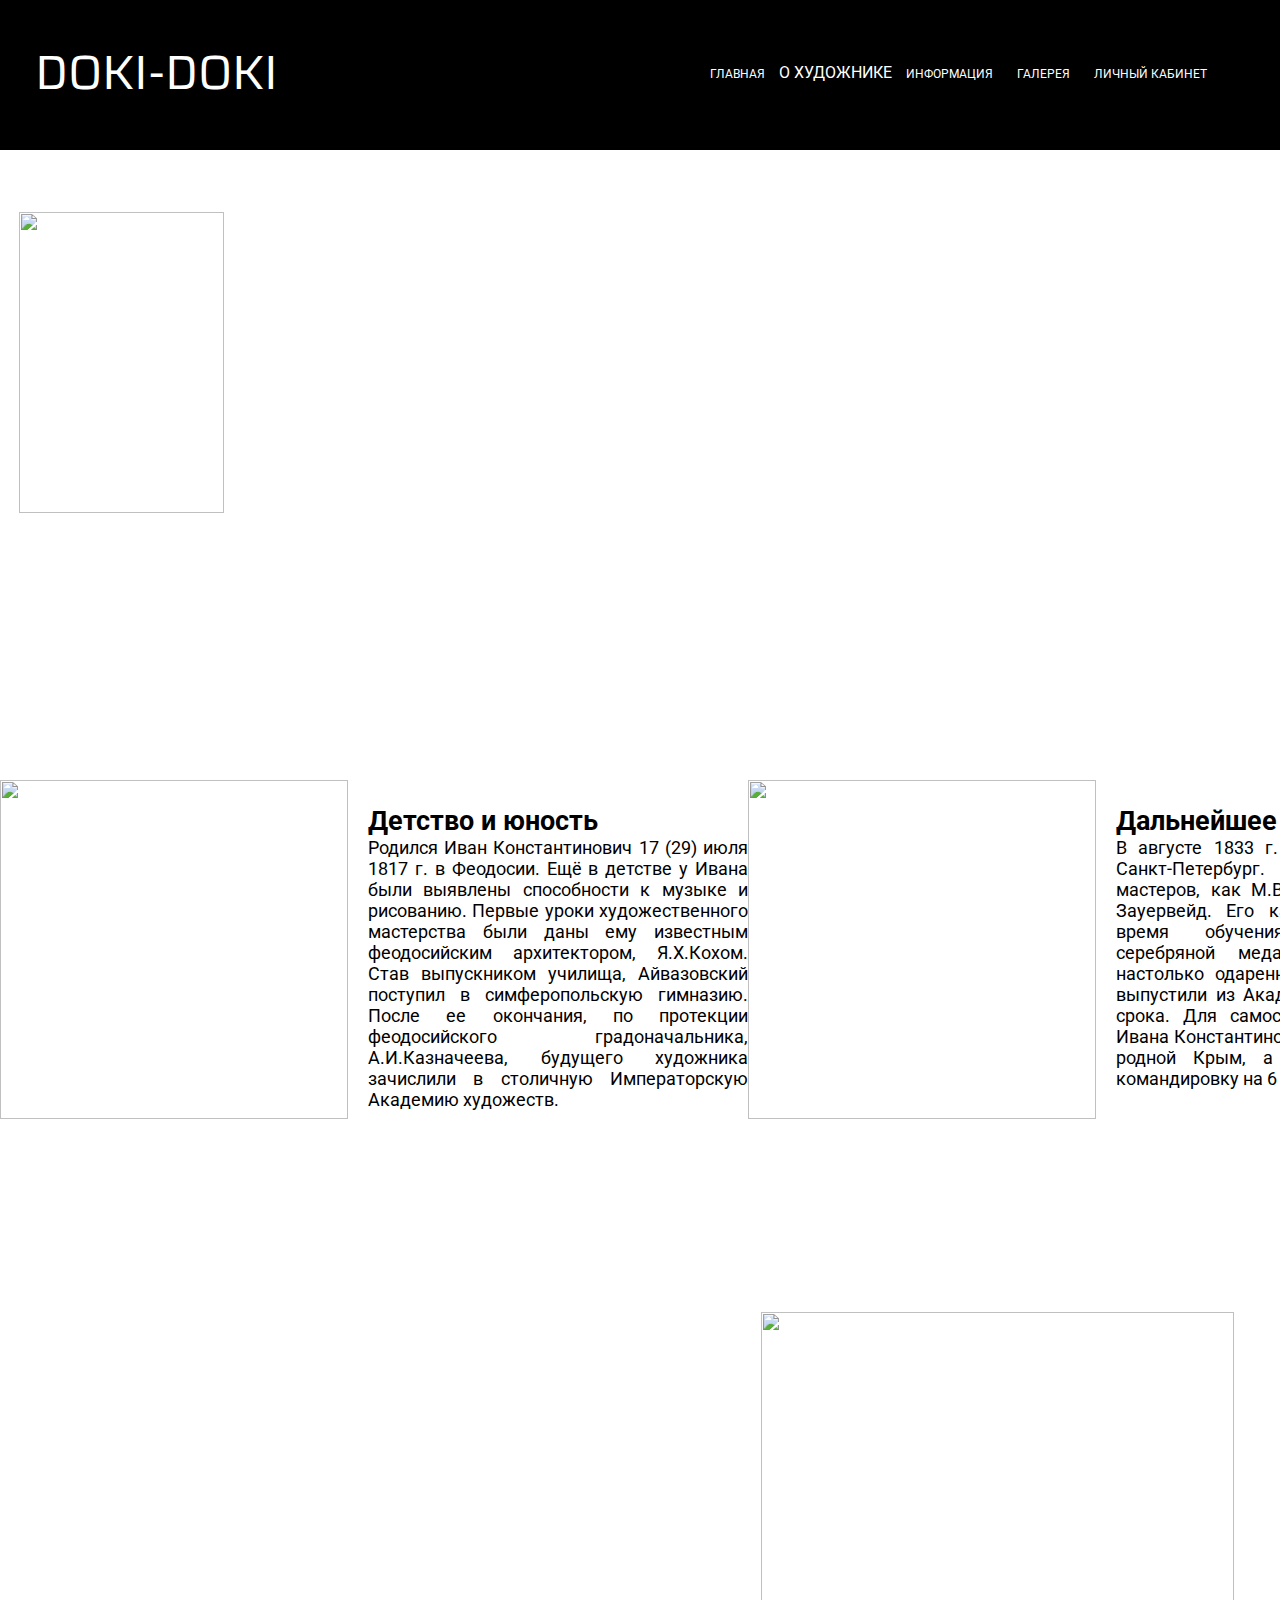
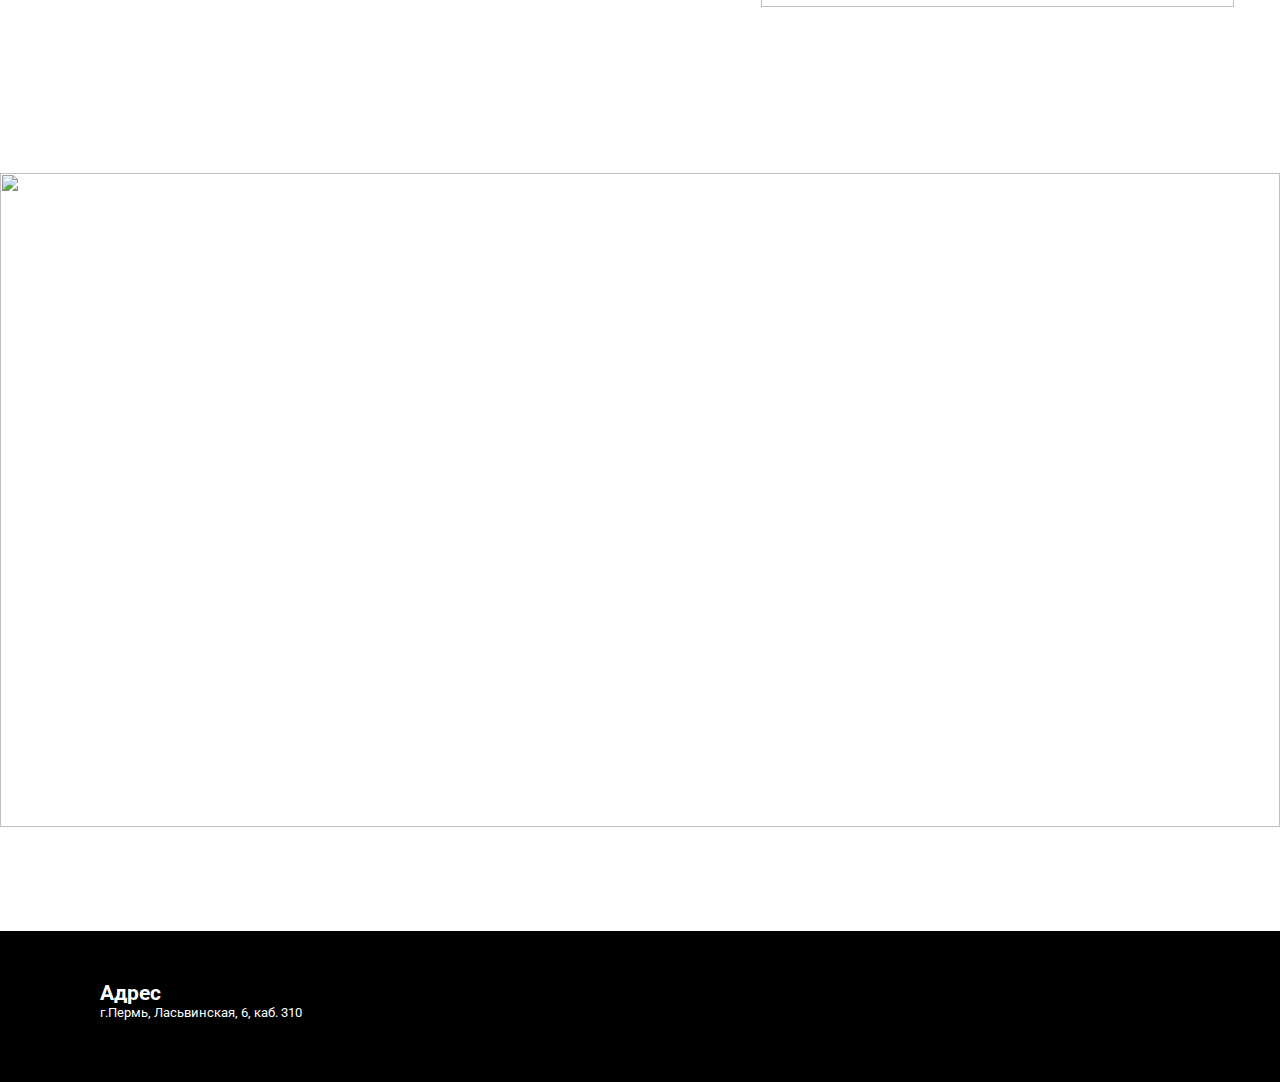
==== Page2.html @ 5ca593eb "Add files via upload" ====
<!DOCTYPE html>
<html>
<head>
	<meta charset="utf-8">
	<link rel="stylesheet" type="text/css" href="Style/Style2.css">
	<meta name = "viewport" content="width-device-width", initial-scale=1.0>
	<link href="https://fonts.googleapis.com/css2?family=Roboto:wght@500&display=swap" rel="stylesheet">
	<link href="https://fonts.googleapis.com/css2?family=Roboto:wght@500&family=Saira&display=swap" rel="stylesheet">
	
	<title></title>
</head>
<body>
	<header class="head1">
		<section class="header1">
		<h1 class="logo">DOKI-DOKI</h1>
		<ul class="list">
                        <li class="item">
                            <a href="index.html" class="item-link">ГЛАВНАЯ</a></li>
                        <li class="item">
                            О ХУДОЖНИКЕ
                        <li class="item">
                            <a href="Page3.html" class="item-link">ИНФОРМАЦИЯ</a></li>
                        <li class="item">
                            <a href="Page4.html" class="item-link">ГАЛЕРЕЯ</a></li>
                        <li class="item">
                            <a href="Page5.html" class="item-link">ЛИЧНЫЙ КАБИНЕТ</a></li>
        </ul>
        </section>
        <section class="section1">
		 <img src="img/1page/art1.JPG" class="headimg">
		 <section class="sectionHead">
		 	<h2>Иван Константинович Айвазовский</h2>
		 	– великий русский художник армянского происхождения. Он был меценатом, а также почетным членом римской, парижской и амтердамской Академий художеств.
		 </section>
	</section>
	</header>

	<article class="article1">
		<section class="sech2">
			
			
		</section>
		<section class="geogr">
			
			<section class="geogr1">
			<img src="https://sun9-73.userapi.com/mM6OvXrKHV4YfzIHppmEl2QpcLRSqinHg0-wYg/CEd_M8fiOVE.jpg">
			<section>
				<h2>Детство и юность</h2>
				Родился Иван Константинович 17 (29) июля 1817 г. в Феодосии. Ещё в детстве у Ивана были выявлены способности к музыке и рисованию. Первые уроки художественного мастерства были даны ему известным феодосийским архитектором, Я.Х.Кохом.
                Став выпускником училища, Айвазовский поступил в симферопольскую гимназию. После ее окончания, по протекции феодосийского градоначальника, А.И.Казначеева, будущего художника зачислили в столичную Императорскую Академию художеств.
			</section>
			</section>
			
			<section class="geogr2">
			<img src="https://sun9-49.userapi.com/f4yBhEZmCV_yXFqpogkzgsLYdZSSIlX6ZkYqzA/DDaRqgmwKXM.jpg">
			<section>
				<h2>Дальнейшее обучение</h2>
				В августе 1833 г. Айвазовский прибыл в Санкт-Петербург. Он учился у таких мастеров, как М.Воробьев, Ф.Таннер, А.И. Зауервейд. Его картины, написанные во время обучения, были удостоены серебряной медали. Айвазовский был настолько одаренным студентом, что его выпустили из Академии на 2 года раньше срока. Для самостоятельного творчества Ивана Константиновича отправили сперва в родной Крым, а потом в заграничную командировку на 6 лет.
			</section>
			</section>
		</section>
	</article>
	<article class="article2">
		<section class="krymsec">
		<section class="krym">
			<h2>КРЫМСКО-ЕВРОПЕЙСКИЙ ПЕРИОД</h2>
			Весной 1838 г. Айвазовский уехал в Крым. Там он создавал морские пейзажи, занимался батальной живописью. В Крыму он пробыл 2 года. Затем вместе с В.Штернбергом, своим товарищем по пейзажному классу, художник отправился в Рим. По дороге они посетили Флоренцию и Венецию, где состоялось знакомство Айвазовского с Н.Гоголем.
		</section>
		<img src="https://sun9-3.userapi.com/Ik-f5omys1KkLJs5vcrQgejyLQcHaWkEMqLemA/r-F-qrDyIEA.jpg">
		</section>
	</article>
	<article class="article3">
		<img src="https://sun9-67.userapi.com/c857436/v857436529/1814a8/rqo9fdq7sxc.jpg">
	</article>
	<footer class="Footer">
		<section class="footerinfo">
		<h2 class="footerh2">Адрес</h2>
		г.Пермь, Ласьвинская, 6, каб. 310
		</section>
	</footer>
</body>
</html>
---- Style/Style2.css ----
* {
	margin: 0px auto 0px auto;
}
body{
	margin: 0;
}
.header1{
	color: white;
	width: 100%;
	height: 150px;
	max-width: 1920px;
	margin:auto;
	display: flex;
	justify-content: space-between;
	background: black;
}
.section1{
	width: 100%;
	height: 500px;
	display: flex;
	margin:auto;
	background-image: url("https://sun9-12.userapi.com/tVUzrMEBWy0BLxK5q2ttrjSnwngaYkHG0_L6EQ/Jt8tGMuy19U.jpg");
    background-attachment: fixed;
    background-position: center;
    background-repeat: no-repeat;
    background-size: cover;
    max-width: 1920px;
    font-size: 20px;
	
}
.headimg{
	padding-bottom: 124px;
	padding-top: 62px;
 	max-width: 700px;
 	max-height: 376px;
 	height: 80%;
 	width:40%;
 	margin-right: 0;
}
.section1>.sectionHead{
	padding-top: 180px;
	max-width: 659px;
	color: white;
	font-size: 26px;
	margin-left: 71px;
}
.sectionHead>h2{
	font-family: Roboto;
	font-style: normal;
	font-size: 48px;
}
.item{
	display: inline;
	flex-direction: row;
	align-items: flex-start;
}
.item-link{
	color:white;
	text-decoration: none;
	margin-left: 10px;
	margin-right:10px;
	font-size: 12px;
	line-height: 14px;

}
.list{
	padding: 63px;
	margin: 0;
	font-family: Roboto;
	font-style: normal;
	font-weight: normal;
	font-size: 16px;
}
.logo{
	padding-left: 361px;
	padding: 35px;
	margin:0;
	font-family: Saira;
	font-style: normal;
	font-weight: normal;
	font-size: 48px;
	color: #FFFFFF;
}
.article1{
	max-width: 1920px;
	width: 100%;
	height: 600px;
	background: #FFFFFF;
}
.article2
{
	width: 100%;
	height: 419px;
	max-width: 1920px;
	margin:auto;
	background-image: url("https://sun9-12.userapi.com/tVUzrMEBWy0BLxK5q2ttrjSnwngaYkHG0_L6EQ/Jt8tGMuy19U.jpg");
    background-attachment: fixed;
    background-position: center;
    background-repeat: no-repeat;
    background-size: cover;
    max-width: 1920px;
}
.article3{
	max-width: 1920px;
	width: 100%;
	height: 862px;
	background: #FFFFFF;
	display: flex;
}
.footerinfo{
	text-align: left; 
	margin: auto; 
	padding-left: 100px;
	padding-top: 50px;
	font-family: Roboto;
	font-style: normal;
	font-weight: normal;
	font-size: 13px;
	color: #FFFFFF;
}
.footerh2{
	font-family: Roboto;
	font-style: normal;
	font-size: 21px;
	color: #FFFFFF;
}
.Footer{
	width: 100%;
	height: 151px;
	background:  black;
	max-width: 1920px;
	margin:auto;
	justify-content: space-between;
}
.sech2{
	display: flex;
	padding-top: 100px;
	font-family: Roboto;
	font-style: normal;
	font-size: 24px;
}
.geogr{
	display: flex;
}
.geogr1{
	display: flex;
	padding-top: 30px;
}
.geogr1>img{
	width: 348px;
	height: 339px;
}
.geogr2{
	display: flex;
	padding-top: 30px;
}
.geogr2>img{
	width: 348px;
	height: 339px;
}
.geogr1>section{
	padding-left: 20px;
	padding-top: 25px;
	padding-bottom: 90px;
	width: 380px;
	height: 297px;
	font-family: Roboto;
	font-style: normal;
	font-weight: normal;
	text-align:justify;
	font-size: 18px;
}
.geogr2>section{
	padding-left: 20px;
	padding-top: 25px;
	padding-bottom: 90px;
	width: 380px;
	height: 297px;
	font-family: Roboto;
	font-style: normal;
	font-weight: normal;
	text-align:justify;
	font-size: 18px;
}
.krymsec{
	display: flex;
}
.krymsec>img{
	padding-top: 62px;
	padding-bottom: 62px;
	width: 473px;
	height: 295px;
	margin-left: 0;
	justify-content: center;
}
.krym{
	padding-top: 91px;
	padding-bottom: 91px;
	width: 568px;
	height: 237px
	margin:0;
	margin-right: 146px;
	text-align:justify;
	font-family: Roboto;
	font-style: normal;
	font-weight: bold;
	font-size: 20px;
	color: #FFFFFF;
}
.krym>h2{
	font-family: Roboto;
	font-style: normal;
	font-size: 32px;
	padding-bottom: 20px;
}
.article3>img{
	padding-top: 104px;
	padding-bottom: 104px;
	width: 1280px;
	height: 654px;
}
 @media (max-width: 1100px) {
.footerinfo{
	padding-left: 100px;
	text-align: left; 
	margin: auto; 
	padding-top: 50px;
	font-size: 13px;
	color: #FFFFFF;
}
	.logo{
	width: 126px;
	padding-right: 0px;
	padding-top: 5px;
	margin:0;
	font-size: 48px;
	color: #FFFFFF;
}
.list{
	padding: 63px;
	padding-right: 35px;
	padding-left: 5px;
	margin: 0;
	font-size: 16px;
	}

.headimg{
	padding-bottom: 124px;
	padding-left: 20px;
	padding-top: 150px;
 	max-width: 346px;
 	max-height: 171px;
 	margin-right: 0;
}
.section1>.sectionHead{
	padding-top: 180px;
	max-width: 659px;
	color: white;
	font-size: 15px;
	margin-left: 51px;
}
.information{
	text-align: center;
	padding-top: 87px;
	padding-bottom: 87px;
	padding-left: 10px;
	padding-right: 10px;
	max-width: 990px;
	font-size: 16px;
}
.sectionplan{
	font-size: 16px;
	padding-left:10px; 
	padding-right:10px;
	padding-top: 60px;
	color: #FFFFFF;
}
.sectionHead>h2{
	font-size: 35px;
}
.sech2{
	flex-direction: column;
	padding-top: 100px;
	font-size: 24px;
}
.geogr{
	flex-direction: column;

}
.geogr1>section{
	padding-left: 50px;
	width: 280px;
	height: 197px;
	font-size: 14px;
}
.geogr2>section{
	padding-left: 50px;
	width: 280px;
	height: 197px;
	font-size: 14px;
}
.geogr1>img{
	width: 298px;
	height: 289px;
}
.geogr2>img{
	width: 298px;
	height: 289px;
}
.article1{
	max-width: 1920px;
	width: 100%;
	height: 770px;
	background: #FFFFFF;
}
.geogr1{
	display: flex;
	padding-top: 0px;
}
.geogr2{
	display: flex;
	padding-top: 0px;
}
.krymsec>img{
	padding-top: 120px;
	padding-bottom: 62px;
	width: 373px;
	height: 195px;
}
.krym{
	margin-right: 10px;
	padding-top: 140px;
	padding-bottom: 91px;
	width: 368px;
	height: 137px;
	font-size: 14px;
	color: #FFFFFF;
}
.krym>h2{
	font-size: 16px;
	padding-bottom: 20px;
}
.article3>img{
	padding-top: 104px;
	padding-bottom: 104px;
	width: 709px;
	height: 362px;
}
.article3{
	height: 560px;
}
}
@media (max-width: 767px) {
	.footerinfo{
	padding-left: 100px;
	text-align: left; 
	margin: auto; 
	padding-top: 50px;
	font-size: 13px;
	color: #FFFFFF;
}
.Footer{
	width: 100%;
	height: 151px;
	background:  black;
	max-width: 767px;
	margin:auto;
	justify-content: space-between;
}
.header1{
	color: white;
	width: 100%;
	height: 157px;
	max-width: 767px;
	margin:auto;
	display: flex;
	justify-content: space-between;
	background: black;
	
	}
.section1{
	width: 100%;
	height: 525px;
    max-width: 1920px;
    font-size: 20px;
	
}
.item{
	display: inline;
	flex-direction: row;
	align-items: flex-start;
}
.item-link{
	color:white;
	text-decoration: none;
	margin-left: 10px;
	margin-right:10px;
	font-size: 8px;
	line-height: 14px;

}
.list{
	padding: 63px;
	padding-right: 35px;
	padding-left: 0px;
	margin: 0;
	font-size: 16px;
}
.logo{
	width: 126px;
	padding-left: 0px;
	padding: 5px;
	margin:0;
	font-size: 48px;
	color: #FFFFFF;
}
.headimg{
	padding-bottom: 124px;
	padding-left: 7px;
	padding-top: 192px;
 	max-width: 346px;
 	max-height: 171px;
 	margin-right: 0;
}
.sech2{
	 flex-direction: column;
	padding-top: 100px;
	font-size: 24px;
}
.geogr1>section{
	padding-top: 40px;
	padding-left: 50px;
	padding-bottom: 90px;
	width: 280px;
	height: 197px;
	font-size: 12px;
}
.geogr2>section{
	padding-top: 40px;
	padding-left: 50px;
	padding-bottom: 90px;
	width: 280px;
	height: 197px;
	font-size: 12px;
}
.geogr1>img{
	width: 248px;
	height: 239px;
}
.geogr2>img{
	width: 248px;
	height: 239px;
}
.krymsec>img{
	padding-top: 120px;
	padding-bottom: 62px;
	width: 282px;
	height: 176px;
}
.krym{
	margin-right: 10px;
	padding-top: 120px;
	padding-bottom: 91px;
	width: 330px;
	height: 137px;
	font-size: 14px;
	color: #FFFFFF;
}
.krym>h2{
	font-size: 16px;
	padding-bottom: 20px;
}
.article3>img{
	padding-top: 104px;
	padding-bottom: 104px;
	width: 609px;
	height: 262px;
}
.article3{
	height: 470px;
}
}
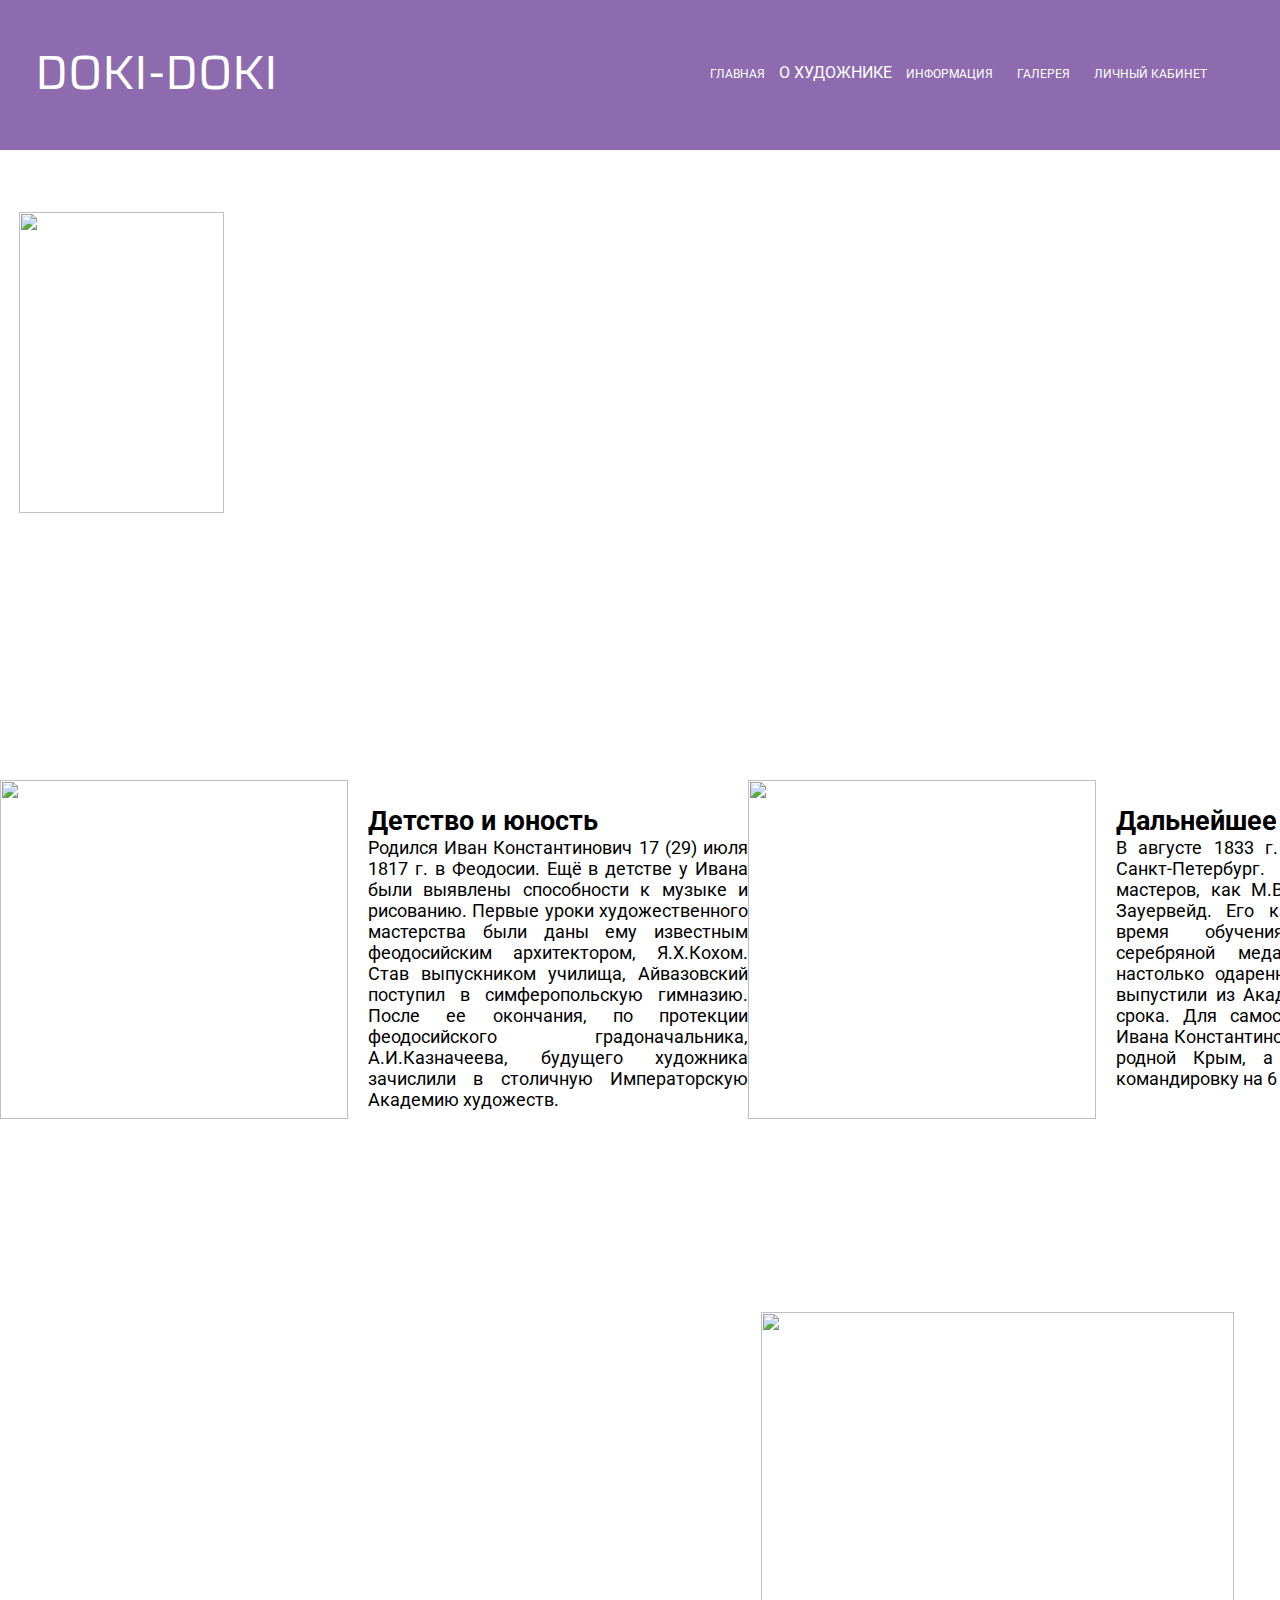
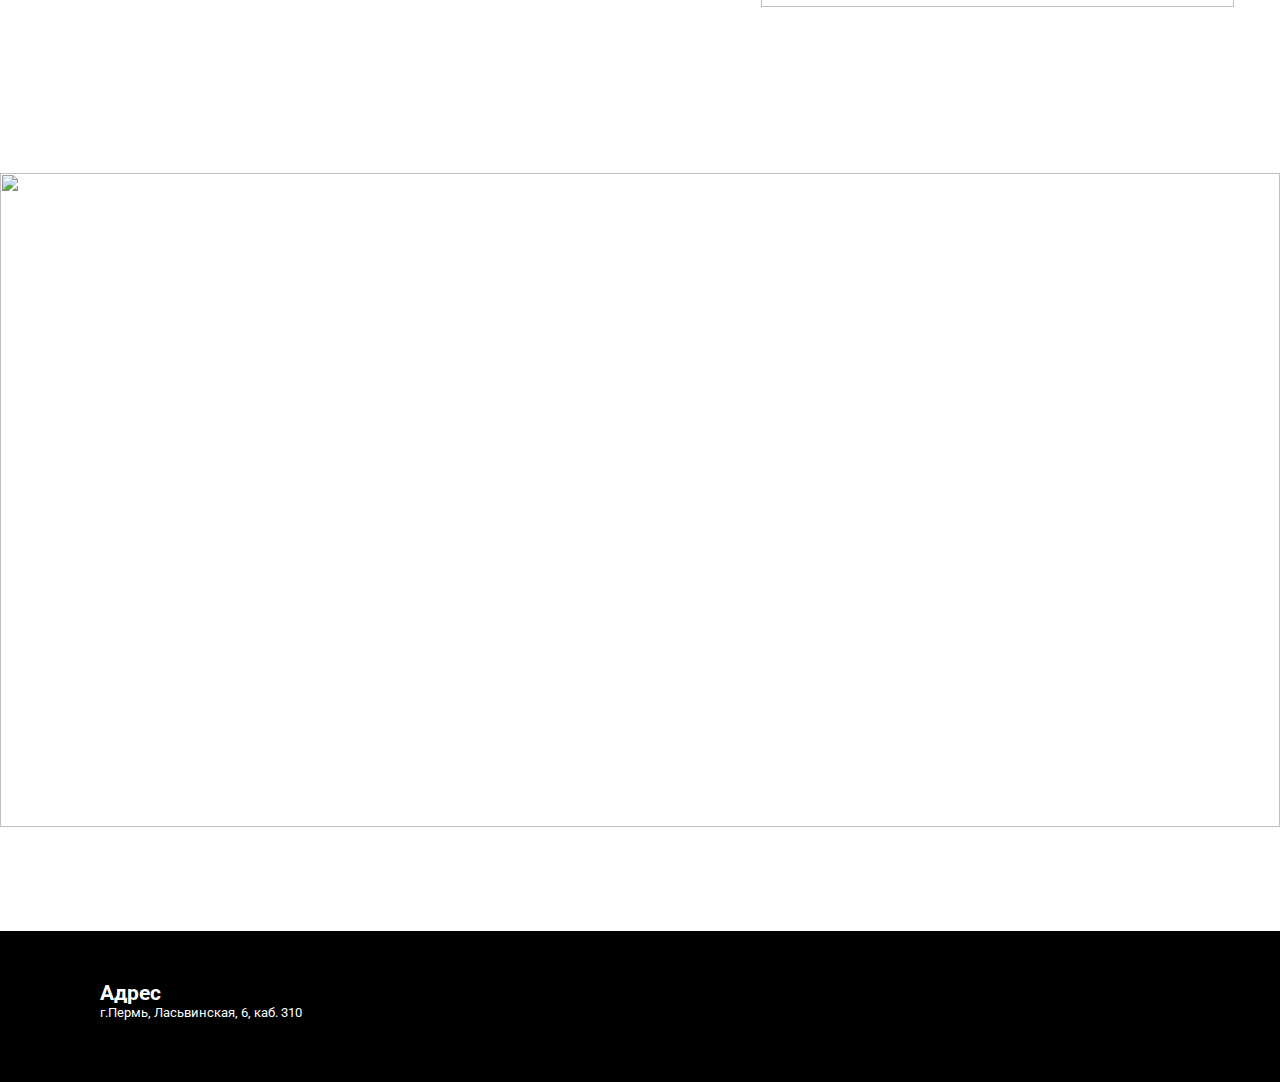
==== commit e12cb718: "Add files via upload" ====
--- a/Page2.html
+++ b/Page2.html
@@ -27,7 +27,7 @@
         </ul>
         </section>
         <section class="section1">
-		 <img src="img/1page/art1.JPG" class="headimg">
+		 <img src="img/2page/1.PNG" class="headimg">
 		 <section class="sectionHead">
 		 	<h2>Иван Константинович Айвазовский</h2>
 		 	– великий русский художник армянского происхождения. Он был меценатом, а также почетным членом римской, парижской и амтердамской Академий художеств.
@@ -43,7 +43,7 @@
 		<section class="geogr">
 			
 			<section class="geogr1">
-			<img src="https://sun9-73.userapi.com/mM6OvXrKHV4YfzIHppmEl2QpcLRSqinHg0-wYg/CEd_M8fiOVE.jpg">
+			<img src="img/2page/2.PNG">
 			<section>
 				<h2>Детство и юность</h2>
 				Родился Иван Константинович 17 (29) июля 1817 г. в Феодосии. Ещё в детстве у Ивана были выявлены способности к музыке и рисованию. Первые уроки художественного мастерства были даны ему известным феодосийским архитектором, Я.Х.Кохом.
@@ -52,7 +52,7 @@
 			</section>
 			
 			<section class="geogr2">
-			<img src="https://sun9-49.userapi.com/f4yBhEZmCV_yXFqpogkzgsLYdZSSIlX6ZkYqzA/DDaRqgmwKXM.jpg">
+			<img src="img/2page/3.PNG">
 			<section>
 				<h2>Дальнейшее обучение</h2>
 				В августе 1833 г. Айвазовский прибыл в Санкт-Петербург. Он учился у таких мастеров, как М.Воробьев, Ф.Таннер, А.И. Зауервейд. Его картины, написанные во время обучения, были удостоены серебряной медали. Айвазовский был настолько одаренным студентом, что его выпустили из Академии на 2 года раньше срока. Для самостоятельного творчества Ивана Константиновича отправили сперва в родной Крым, а потом в заграничную командировку на 6 лет.
@@ -66,11 +66,11 @@
 			<h2>КРЫМСКО-ЕВРОПЕЙСКИЙ ПЕРИОД</h2>
 			Весной 1838 г. Айвазовский уехал в Крым. Там он создавал морские пейзажи, занимался батальной живописью. В Крыму он пробыл 2 года. Затем вместе с В.Штернбергом, своим товарищем по пейзажному классу, художник отправился в Рим. По дороге они посетили Флоренцию и Венецию, где состоялось знакомство Айвазовского с Н.Гоголем.
 		</section>
-		<img src="https://sun9-3.userapi.com/Ik-f5omys1KkLJs5vcrQgejyLQcHaWkEMqLemA/r-F-qrDyIEA.jpg">
+		<img src="img/2page/4.PNG">
 		</section>
 	</article>
 	<article class="article3">
-		<img src="https://sun9-67.userapi.com/c857436/v857436529/1814a8/rqo9fdq7sxc.jpg">
+		<img src="img/2page/5.PNG">
 	</article>
 	<footer class="Footer">
 		<section class="footerinfo">
--- a/Style/Style2.css
+++ b/Style/Style2.css
@@ -12,7 +12,7 @@
 	margin:auto;
 	display: flex;
 	justify-content: space-between;
-	background: black;
+	background: #8D6BAE;
 }
 .section1{
 	width: 100%;
@@ -220,12 +220,15 @@
 	height: 654px;
 }
  @media (max-width: 1100px) {
+.article2{
+	height: 629px;
+}
 .footerinfo{
 	padding-left: 100px;
 	text-align: left; 
 	margin: auto; 
 	padding-top: 50px;
-	font-size: 13px;
+	font-size: 24px;
 	color: #FFFFFF;
 }
 	.logo{
@@ -247,7 +250,7 @@
 .headimg{
 	padding-bottom: 124px;
 	padding-left: 20px;
-	padding-top: 150px;
+	padding-top: 180px;
  	max-width: 346px;
  	max-height: 171px;
  	margin-right: 0;
@@ -256,8 +259,10 @@
 	padding-top: 180px;
 	max-width: 659px;
 	color: white;
-	font-size: 15px;
+	font-size: 28px;
 	margin-left: 51px;
+	font-style: bold;
+	font-weight: bold;
 }
 .information{
 	text-align: center;
@@ -289,28 +294,35 @@
 }
 .geogr1>section{
 	padding-left: 50px;
-	width: 280px;
+	width: 600px;
 	height: 197px;
-	font-size: 14px;
+	font-size: 28px;
+	padding-bottom: 30px;
+	font-weight: bold;
 }
 .geogr2>section{
 	padding-left: 50px;
-	width: 280px;
+	width: 600px;
 	height: 197px;
-	font-size: 14px;
+	font-size: 28px;
+	font-weight: bold;
 }
 .geogr1>img{
+	padding-top: 140px;
 	width: 298px;
 	height: 289px;
+	margin-bottom: 150px;
 }
 .geogr2>img{
+	padding-top: 120px;
 	width: 298px;
 	height: 289px;
+
 }
 .article1{
 	max-width: 1920px;
 	width: 100%;
-	height: 770px;
+	height: 1260px;
 	background: #FFFFFF;
 }
 .geogr1{
@@ -322,7 +334,7 @@
 	padding-top: 0px;
 }
 .krymsec>img{
-	padding-top: 120px;
+	padding-top: 230px;
 	padding-bottom: 62px;
 	width: 373px;
 	height: 195px;
@@ -331,13 +343,13 @@
 	margin-right: 10px;
 	padding-top: 140px;
 	padding-bottom: 91px;
-	width: 368px;
+	width: 558px;
 	height: 137px;
-	font-size: 14px;
+	font-size: 28px;
 	color: #FFFFFF;
 }
 .krym>h2{
-	font-size: 16px;
+	font-size: 28px;
 	padding-bottom: 20px;
 }
 .article3>img{
@@ -433,7 +445,6 @@
 	padding-bottom: 90px;
 	width: 280px;
 	height: 197px;
-	font-size: 12px;
 }
 .geogr2>section{
 	padding-top: 40px;
@@ -441,7 +452,6 @@
 	padding-bottom: 90px;
 	width: 280px;
 	height: 197px;
-	font-size: 12px;
 }
 .geogr1>img{
 	width: 248px;
@@ -463,11 +473,9 @@
 	padding-bottom: 91px;
 	width: 330px;
 	height: 137px;
-	font-size: 14px;
 	color: #FFFFFF;
 }
 .krym>h2{
-	font-size: 16px;
 	padding-bottom: 20px;
 }
 .article3>img{
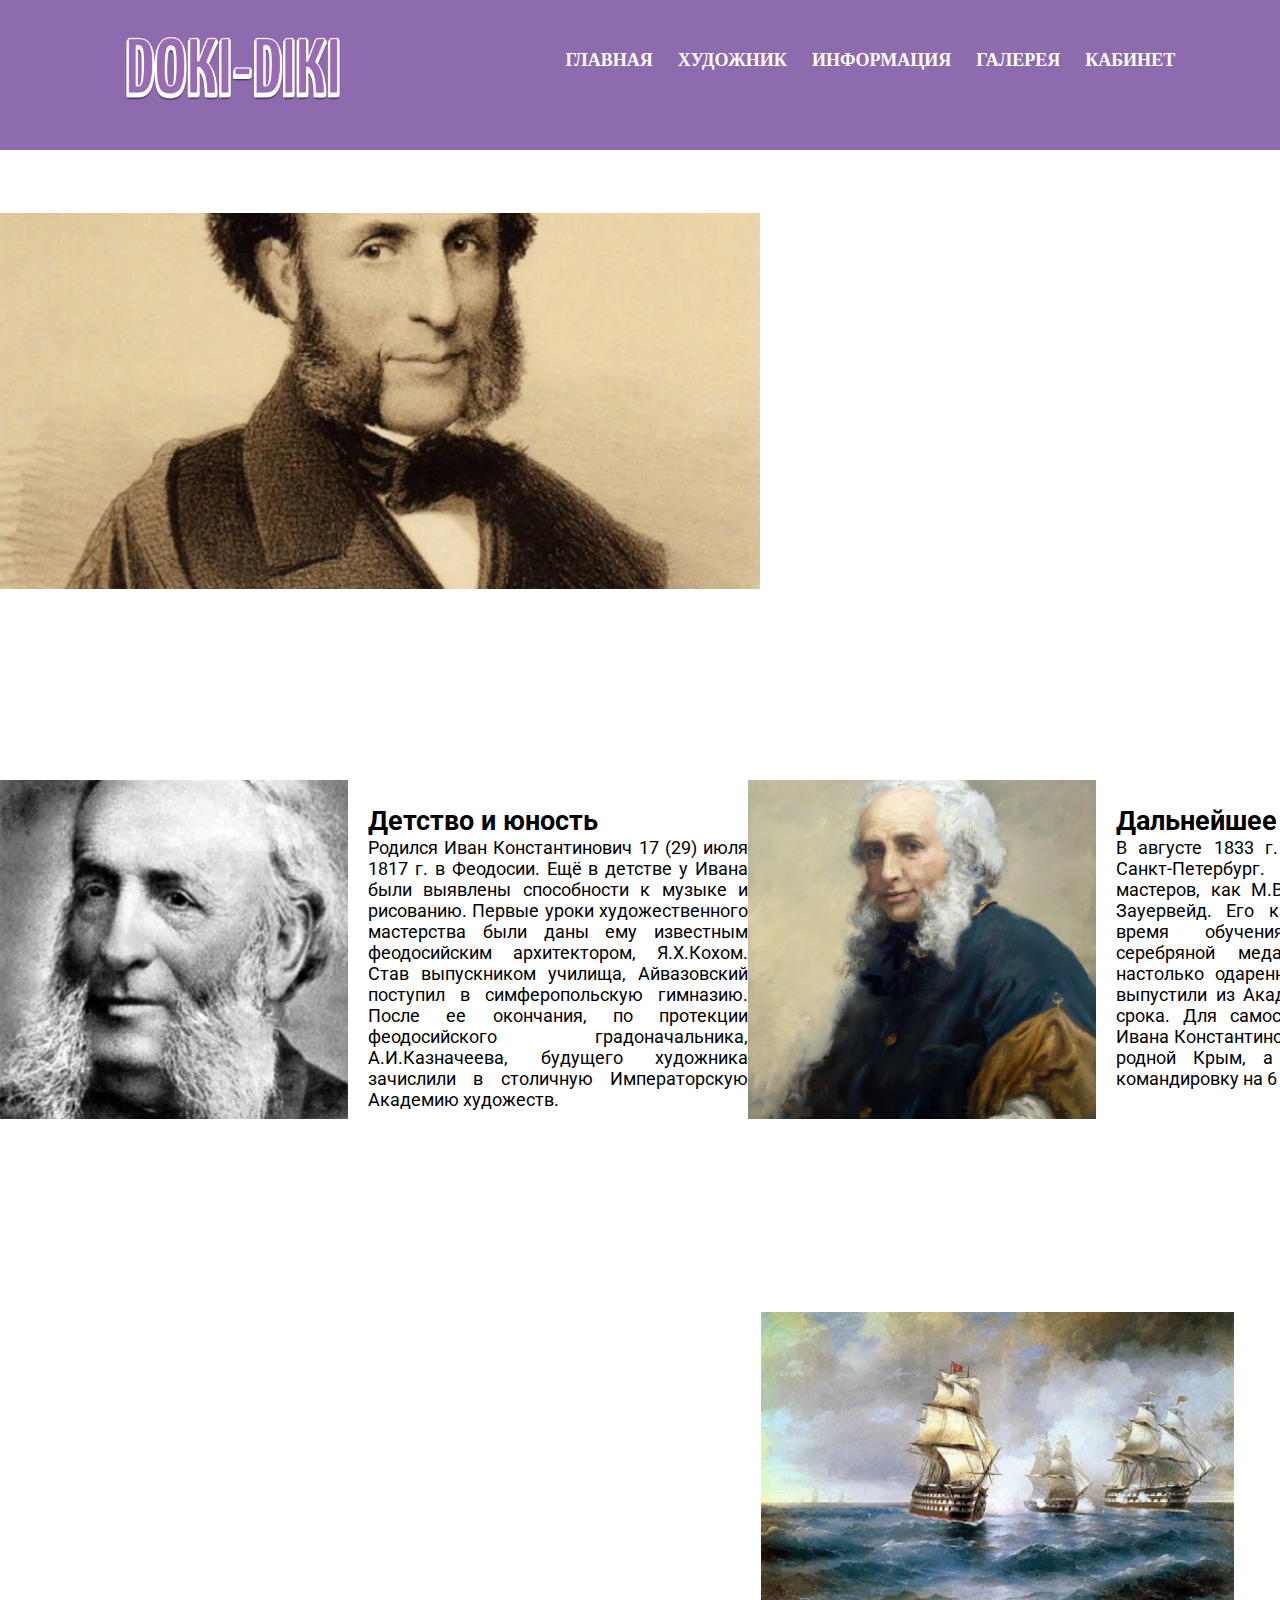
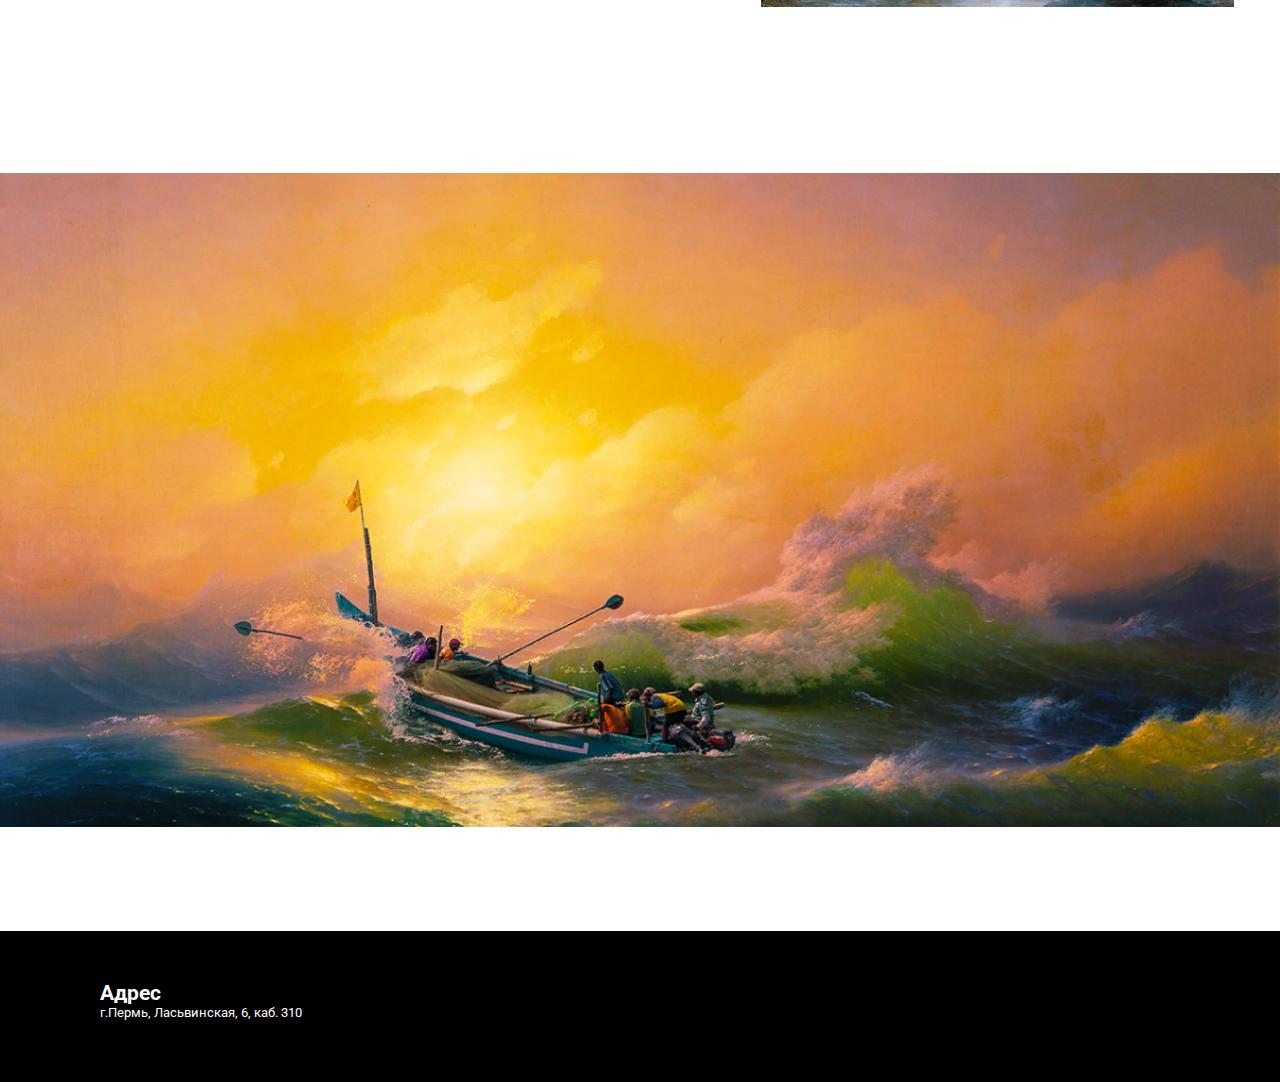
==== commit cd1edc14: "Add files via upload" ====
--- a/Page2.html
+++ b/Page2.html
@@ -10,30 +10,42 @@
 	<title></title>
 </head>
 <body>
-	<header class="head1">
-		<section class="header1">
-		<h1 class="logo">DOKI-DOKI</h1>
-		<ul class="list">
-                        <li class="item">
-                            <a href="index.html" class="item-link">ГЛАВНАЯ</a></li>
-                        <li class="item">
-                            О ХУДОЖНИКЕ
-                        <li class="item">
-                            <a href="Page3.html" class="item-link">ИНФОРМАЦИЯ</a></li>
-                        <li class="item">
-                            <a href="Page4.html" class="item-link">ГАЛЕРЕЯ</a></li>
-                        <li class="item">
-                            <a href="Page5.html" class="item-link">ЛИЧНЫЙ КАБИНЕТ</a></li>
-        </ul>
-        </section>
-        <section class="section1">
-		 <img src="img/2page/1.PNG" class="headimg">
-		 <section class="sectionHead">
-		 	<h2>Иван Константинович Айвазовский</h2>
-		 	– великий русский художник армянского происхождения. Он был меценатом, а также почетным членом римской, парижской и амтердамской Академий художеств.
-		 </section>
-	</section>
+		<header class="header">
+		<div class="container">
+			<div class="header_body">
+				<a class="header_logo">
+					<img src="img/logo.png">
+				</a>
+				 <div class="header_burger">
+            <span></span>
+          		</div>
+				</div>
+				<nav class="header_menu">
+					<ul class="header_list">
+					<li class="header_item">
+					<a href="index.html" class="header_link">ГЛАВНАЯ</a></li>
+					<li class="item">
+					<a href="Page2.html" class="header_link">ХУДОЖНИК</a></li>
+					<li class="item">
+					<a href="Page3.html" class="header_link">ИНФОРМАЦИЯ</a></li>
+					<li class="item">
+					<a href="Page4.html" class="header_link">ГАЛЕРЕЯ</a></li>
+					<li class="item">
+					<a href="Page5.html" class="header_link">КАБИНЕТ</a></li>
+					</ul>
+				</nav>	
+			</div>
+		</div>
 	</header>
+	<article class="article0">
+		<section class="header_info">
+			<img src="img/2page/1.png">
+			<section>
+				<h2>Иван Константинович Айвазовский</h2>
+				– великий русский художник армянского происхождения. Он был меценатом, а также почетным членом римской, парижской и амтердамской Академий художеств.
+			</section>
+		</section>
+	</article>
 
 	<article class="article1">
 		<section class="sech2">
@@ -43,7 +55,7 @@
 		<section class="geogr">
 			
 			<section class="geogr1">
-			<img src="img/2page/2.PNG">
+			<img src="img/2page/2.png">
 			<section>
 				<h2>Детство и юность</h2>
 				Родился Иван Константинович 17 (29) июля 1817 г. в Феодосии. Ещё в детстве у Ивана были выявлены способности к музыке и рисованию. Первые уроки художественного мастерства были даны ему известным феодосийским архитектором, Я.Х.Кохом.
@@ -52,7 +64,7 @@
 			</section>
 			
 			<section class="geogr2">
-			<img src="img/2page/3.PNG">
+			<img src="img/2page/3.png">
 			<section>
 				<h2>Дальнейшее обучение</h2>
 				В августе 1833 г. Айвазовский прибыл в Санкт-Петербург. Он учился у таких мастеров, как М.Воробьев, Ф.Таннер, А.И. Зауервейд. Его картины, написанные во время обучения, были удостоены серебряной медали. Айвазовский был настолько одаренным студентом, что его выпустили из Академии на 2 года раньше срока. Для самостоятельного творчества Ивана Константиновича отправили сперва в родной Крым, а потом в заграничную командировку на 6 лет.
@@ -66,11 +78,11 @@
 			<h2>КРЫМСКО-ЕВРОПЕЙСКИЙ ПЕРИОД</h2>
 			Весной 1838 г. Айвазовский уехал в Крым. Там он создавал морские пейзажи, занимался батальной живописью. В Крыму он пробыл 2 года. Затем вместе с В.Штернбергом, своим товарищем по пейзажному классу, художник отправился в Рим. По дороге они посетили Флоренцию и Венецию, где состоялось знакомство Айвазовского с Н.Гоголем.
 		</section>
-		<img src="img/2page/4.PNG">
+		<img src="img/2page/4.png">
 		</section>
 	</article>
 	<article class="article3">
-		<img src="img/2page/5.PNG">
+		<img src="img/2page/5.png">
 	</article>
 	<footer class="Footer">
 		<section class="footerinfo">
@@ -78,5 +90,6 @@
 		г.Пермь, Ласьвинская, 6, каб. 310
 		</section>
 	</footer>
+	<script src="JS/main.js"></script>
 </body>
 </html>--- a/Style/Style2.css
+++ b/Style/Style2.css
@@ -4,17 +4,88 @@
 body{
 	margin: 0;
 }
-.header1{
-	color: white;
-	width: 100%;
-	height: 150px;
-	max-width: 1920px;
-	margin:auto;
-	display: flex;
-	justify-content: space-between;
-	background: #8D6BAE;
-}
-.section1{
+.container {
+
+    max-width: 1920px;
+    padding: 0px 35px;
+	display: flex;
+    justify-content: space-between;
+}
+.header {
+    position: fixed;
+    width: 100%;
+    top: 0;
+    left: 0;
+    z-index: 50;
+}
+.header:before {
+    content: '';
+    position: absolute;
+    top: 0;
+    left: 0;
+    width: 100%;
+    height: 100%;
+    background-color: #8D6BAE;
+    z-index: 2;
+}
+.header_body {
+    position: relative;
+    display:flex;
+    justify-content: space-between;
+    height: 150px;
+    align-items: flex-end;
+}
+.header_logo img {
+    max-width: 100%;
+    padding-bottom: 45px;
+    display: block;
+}
+.header_burger {
+    display: none;
+}
+.header_logo {
+    flex: 0 0 256px;
+    margin: 0;
+    z-index: 3;
+}
+.header_list {
+	padding-top: 50px;
+    display: flex;
+    align-items: flex-end;
+    position: relative;
+    z-index: 2;
+}
+.header_list li {
+    display: flex;
+    list-style: none;
+}
+.header_link {
+    display: flex;
+    position: relative;
+    color: white;
+    font-size: 18px;
+    font-weight: bold;
+    text-decoration: none;
+    margin: 0px 0px 0px 25px;
+}
+.header_link:after {
+    content: "";
+    display: block;
+    width: 100%;
+    height: 2px;
+    display: none;
+    background-color: white;
+    position: absolute;
+    top: 100%;
+    left: 0;
+    z-index: 1;
+}
+.header_link:hover:after {
+    display: block;
+}
+.article0{
+	display: flex;
+	padding-top: 150px;
 	width: 100%;
 	height: 500px;
 	display: flex;
@@ -24,62 +95,36 @@
     background-position: center;
     background-repeat: no-repeat;
     background-size: cover;
-    max-width: 1920px;
     font-size: 20px;
-	
-}
-.headimg{
-	padding-bottom: 124px;
-	padding-top: 62px;
- 	max-width: 700px;
- 	max-height: 376px;
- 	height: 80%;
- 	width:40%;
- 	margin-right: 0;
-}
-.section1>.sectionHead{
-	padding-top: 180px;
+}
+.header_info{
+	display: flex;
+	padding-top: 30px;
+
+}
+.header_info>img{
+	width: 760px;
+	max-width: 100%;
+ 	height: 376px;
+ 	margin-top: 33px;
+}
+.header_info>section{
+	text-align: justify;
 	max-width: 659px;
+ 	height: 376px;
+ 	margin-left: 70px;
+ 	margin-top: 180px;
+ 	font-family: Roboto;
+	font-style: normal;
+	font-weight: normal;
+	font-size: 18px;
 	color: white;
-	font-size: 26px;
-	margin-left: 71px;
-}
-.sectionHead>h2{
-	font-family: Roboto;
-	font-style: normal;
+}
+.header_info>h2{
+	font-family: Roboto;
+	font-style: normal;
+	font-weight: 500;
 	font-size: 48px;
-}
-.item{
-	display: inline;
-	flex-direction: row;
-	align-items: flex-start;
-}
-.item-link{
-	color:white;
-	text-decoration: none;
-	margin-left: 10px;
-	margin-right:10px;
-	font-size: 12px;
-	line-height: 14px;
-
-}
-.list{
-	padding: 63px;
-	margin: 0;
-	font-family: Roboto;
-	font-style: normal;
-	font-weight: normal;
-	font-size: 16px;
-}
-.logo{
-	padding-left: 361px;
-	padding: 35px;
-	margin:0;
-	font-family: Saira;
-	font-style: normal;
-	font-weight: normal;
-	font-size: 48px;
-	color: #FFFFFF;
 }
 .article1{
 	max-width: 1920px;
@@ -91,14 +136,12 @@
 {
 	width: 100%;
 	height: 419px;
-	max-width: 1920px;
 	margin:auto;
 	background-image: url("https://sun9-12.userapi.com/tVUzrMEBWy0BLxK5q2ttrjSnwngaYkHG0_L6EQ/Jt8tGMuy19U.jpg");
     background-attachment: fixed;
     background-position: center;
     background-repeat: no-repeat;
     background-size: cover;
-    max-width: 1920px;
 }
 .article3{
 	max-width: 1920px;
@@ -128,7 +171,6 @@
 	width: 100%;
 	height: 151px;
 	background:  black;
-	max-width: 1920px;
 	margin:auto;
 	justify-content: space-between;
 }
@@ -219,7 +261,101 @@
 	width: 1280px;
 	height: 654px;
 }
- @media (max-width: 1100px) {
+ @media (max-width: 1000px) {
+.header_body {
+        height: 90px;
+    }
+    .header_logo {
+
+        flex: 0 0 150px;
+        max-width: 100%;
+    }
+    .header_logo>img{
+    	padding-bottom: 25px;
+    }
+    .header_burger {
+        display: block;
+        position: relative;
+        width: 40px;
+        height: 30px;
+        z-index: 3;
+        margin-bottom: 17px;
+        margin-right: 35px;
+    }
+    .header_burger span {
+        position: absolute;
+        background-color: #000;
+        width: 100%;
+        height: 5px;
+        top: -2px;
+        transition: all 0.3s ease 0s;
+    }
+    .header_burger:before,
+    .header_burger:after  {
+        content: '';
+        background-color: #000;
+        position: absolute;
+        width: 100%;
+        height: 5px;
+        left: 0;
+        transition: all 0.3s ease 0s;
+    }
+    .header_burger.active span {
+        transform: scale(0);
+    }
+    .header_burger:before {
+        top: -15px;
+    }
+    .header_burger:after {
+        bottom: 15px;
+    }
+    .header_burger.active:before {
+        transform: rotate(45deg);
+        top: -5px;
+        width: 70%;
+    }
+    .header_burger.active:after {
+        transform: rotate(-45deg);
+        bottom: 30px;
+        width: 70%;
+    }
+    .header_menu {
+        position: fixed;
+        top: -120%;
+        left: 0;
+        width: 100%;
+        height: 100%;
+        overflow: auto;
+        background-color: rgba(0, 0, 0, 0.9);
+        padding: 120px 0px 0px 0px;
+        transition: all 0.3s ease 0s;
+    }
+    .header_menu.active {
+        top: 0;
+    }
+    .header_list {
+        display: block;
+        padding-top: 17px;
+    }
+    .header_list li {
+        margin: 0px 0px 50px 0px;
+
+    }
+    .header_link{
+    	font-size: 36px;
+    }
+.article0{
+	height: 800px;
+
+}
+.header_info{
+	flex-direction: column;
+}
+.header_info>section{
+	font-size: 30px;
+	margin-top: 15px;
+
+}
 .article2{
 	height: 629px;
 }
@@ -230,39 +366,6 @@
 	padding-top: 50px;
 	font-size: 24px;
 	color: #FFFFFF;
-}
-	.logo{
-	width: 126px;
-	padding-right: 0px;
-	padding-top: 5px;
-	margin:0;
-	font-size: 48px;
-	color: #FFFFFF;
-}
-.list{
-	padding: 63px;
-	padding-right: 35px;
-	padding-left: 5px;
-	margin: 0;
-	font-size: 16px;
-	}
-
-.headimg{
-	padding-bottom: 124px;
-	padding-left: 20px;
-	padding-top: 180px;
- 	max-width: 346px;
- 	max-height: 171px;
- 	margin-right: 0;
-}
-.section1>.sectionHead{
-	padding-top: 180px;
-	max-width: 659px;
-	color: white;
-	font-size: 28px;
-	margin-left: 51px;
-	font-style: bold;
-	font-weight: bold;
 }
 .information{
 	text-align: center;
@@ -397,43 +500,6 @@
     font-size: 20px;
 	
 }
-.item{
-	display: inline;
-	flex-direction: row;
-	align-items: flex-start;
-}
-.item-link{
-	color:white;
-	text-decoration: none;
-	margin-left: 10px;
-	margin-right:10px;
-	font-size: 8px;
-	line-height: 14px;
-
-}
-.list{
-	padding: 63px;
-	padding-right: 35px;
-	padding-left: 0px;
-	margin: 0;
-	font-size: 16px;
-}
-.logo{
-	width: 126px;
-	padding-left: 0px;
-	padding: 5px;
-	margin:0;
-	font-size: 48px;
-	color: #FFFFFF;
-}
-.headimg{
-	padding-bottom: 124px;
-	padding-left: 7px;
-	padding-top: 192px;
- 	max-width: 346px;
- 	max-height: 171px;
- 	margin-right: 0;
-}
 .sech2{
 	 flex-direction: column;
 	padding-top: 100px;
